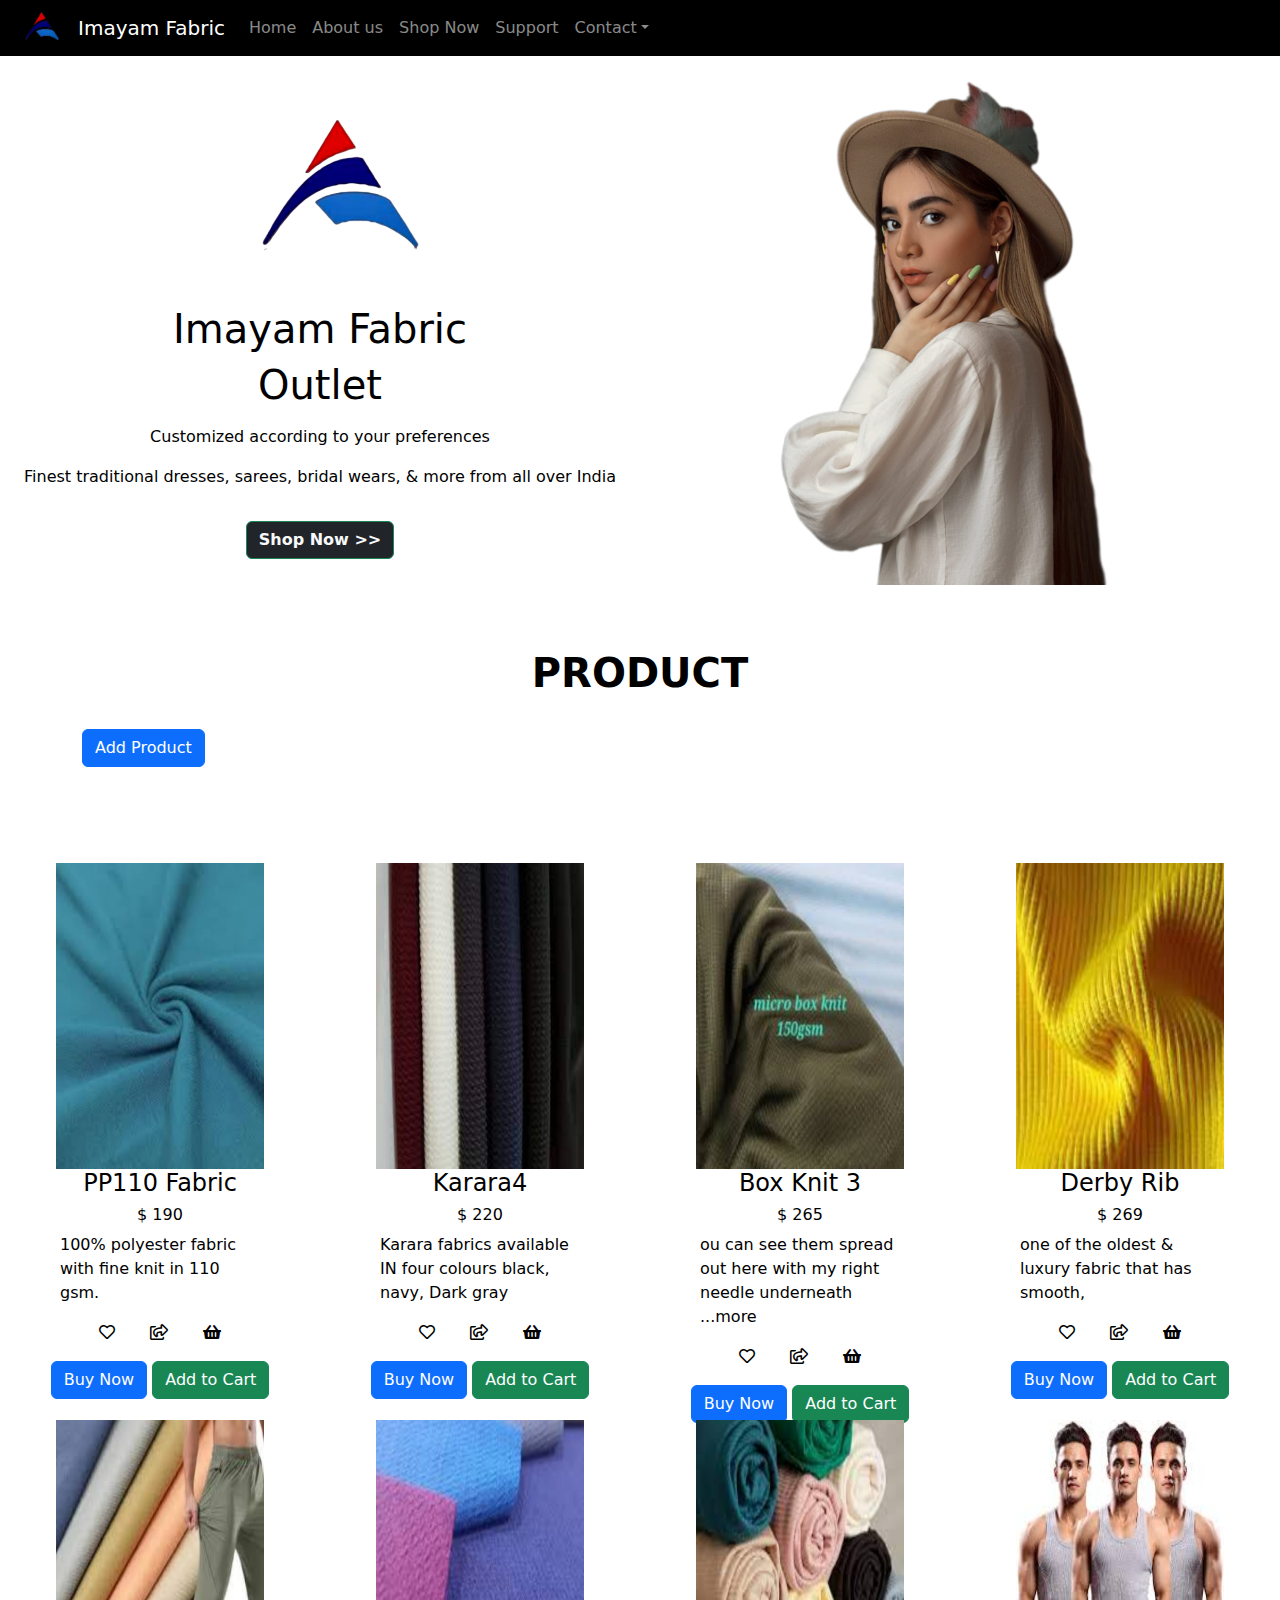
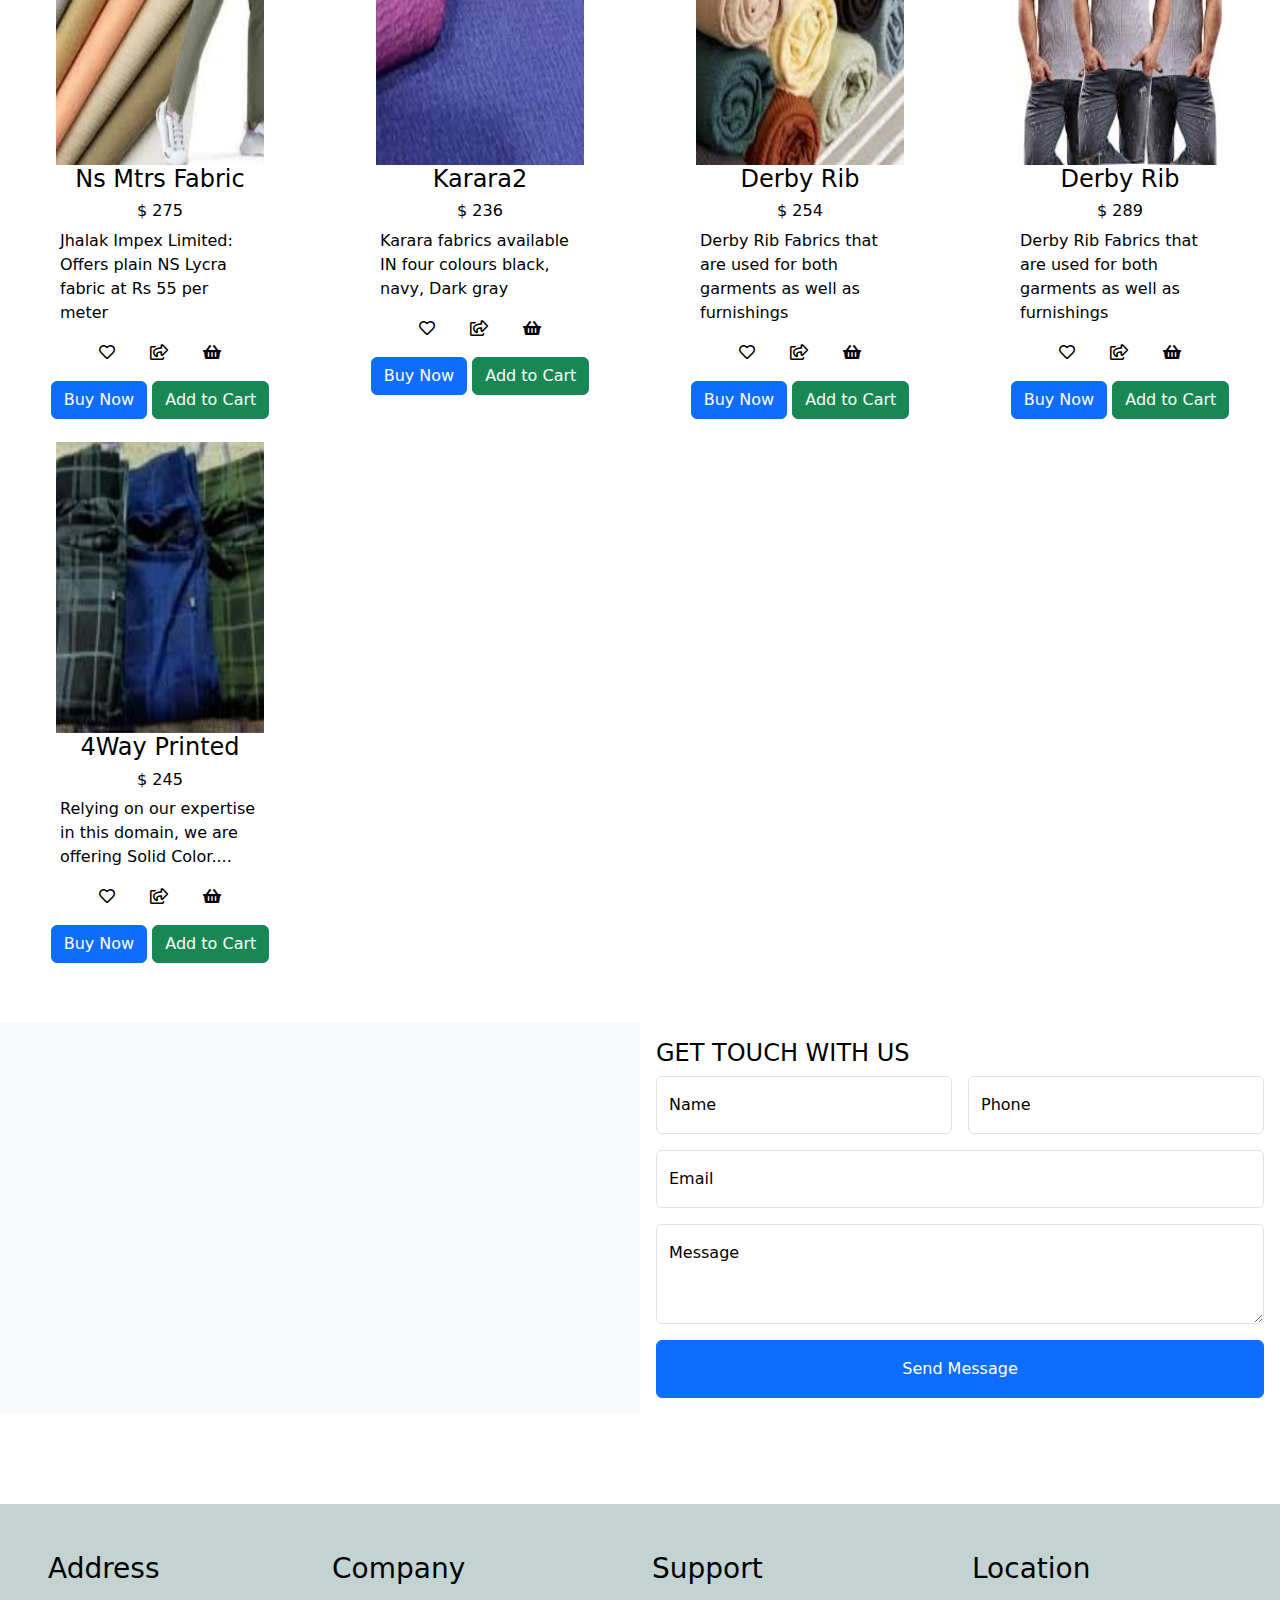
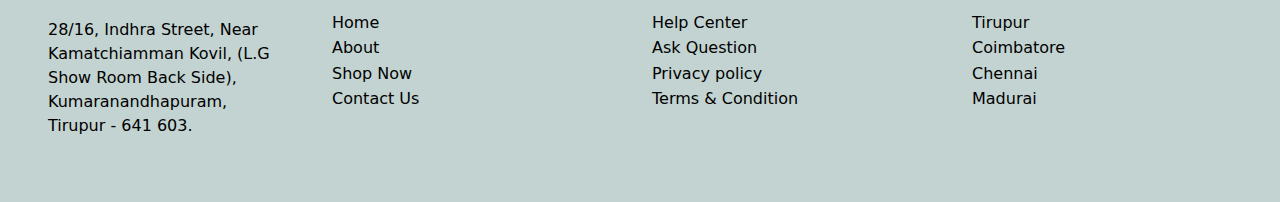
==== index.html @ c9cab112 "Add files via upload" ====
<!DOCTYPE html>
<html lang="en">
<head>
    <meta charset="UTF-8">
    <meta name="viewport" content="width=device-width, initial-scale=1.0">
    <link href="https://cdn.jsdelivr.net/npm/bootstrap@5.3.2/dist/css/bootstrap.min.css" rel="stylesheet">
    <script src="https://cdn.jsdelivr.net/npm/bootstrap@5.3.2/dist/js/bootstrap.bundle.min.js"></script>
    <link rel="stylesheet" href="https://fonts.googleapis.com/css?family=Audiowide|Sofia|Trirong">
    <link rel="icon" href="icon.jpeg" type="ashwin.jpeg">


    <link href="https://cdnjs.cloudflare.com/ajax/libs/font-awesome/5.10.0/css/all.min.css" rel="stylesheet">
    <link href="https://cdn.jsdelivr.net/npm/bootstrap-icons@1.4.1/font/bootstrap-icons.css" rel="stylesheet">
    <link rel="stylesheet" href="https://cdnjs.cloudflare.com/ajax/libs/font-awesome/4.7.0/css/font-awesome.min.css">

    <link rel="stylesheet" href="style.css">

    <script src="script.js"></script>
    <title>Imayam Fabric</title>
</head>
<body style="background-color: rgb(255, 255, 255); color: black;">
    <div id="navbar" >
        <nav class="navbar navbar-expand-sm  navbar-dark" style="background-color: black;">
            <div class="container-fluid">
                <div>
                    <a class="navbar-brand" href="#">
                        <img src="icon.jpeg" alt="Avatar Logo" style="width:40px; margin-left: 10px;" class="rounded-pill"> 
                      </a>
                </div>
              <a class="navbar-brand " href="#" id="text-style">Imayam Fabric</a>
              <button class="navbar-toggler" type="button" data-bs-toggle="collapse" data-bs-target="#collapsibleNavbar">
                <span class="navbar-toggler-icon"></span>
              </button>
              <div class="collapse navbar-collapse" id="collapsibleNavbar">
                <ul class="navbar-nav">
                  <li class="nav-item">
                    <a class="nav-link" href="#">Home</a>
                  </li>
                  <li class="nav-item">
                    <a class="nav-link" href="#">About us</a>
                  </li>
                  <li class="nav-item">
                    <a class="nav-link" href="#">Shop Now</a>
                  </li>  
                  <li class="nav-item">
                    <a class="nav-link" href="#">Support</a>
                  </li>
                  <li class="nav-item dropdown">
                    <a class="nav-link dropdown-toggle" href="#" role="button" data-bs-toggle="dropdown">Contact</a>
                    <ul class="dropdown-menu">
                      <li><a class="dropdown-item" href="#">email</a></li>
                      <li><a class="dropdown-item" href="#">phone</a></li>
                      <li><a class="dropdown-item" href="#">linked in</a></li>
                    </ul>
                  </li>
                </ul>
              </div>
            </div>
          </nav>
    </div>




    <!--home-->

    <div class="container-fluid mt-3" >
        <div class="row">
          <div class="col-sm-6 p-3  text-center  justify-content-center mt-2">
            <div>
                <img class="img-fluid" src="ii.jpeg" alt="" style="padding-left: 40px; height: 50%;width: 40%; margin-top: -10px;"  >
            </div>
            <h1 class="mt-3" id="text-style">Imayam Fabric</h1>
            <h1 class="mt-2">Outlet</h1>
            <p class="mt-3">Customized according to your preferences</p>
            <p class="mt-3">Finest traditional dresses, sarees, bridal wears, & more from all over India</p>
            <div class="justify-content-between">
                <button class="btn btn-success  m-3 bg-light bg-dark text-light"  ><b><a style="text-decoration: none;" class="text-light" href="#product"> Shop Now >> </a></b></button>
            </div>
            
          </div>
          <div class="col-sm-6 p-3 " >
            <div>
                <img class="img-fluid" src="i.jpeg" alt="" style="padding-left: 40px; height: 90%;width: 90%; margin-top: -10px;">
            </div>
           
          </div>
        </div>
    </div>



    <div class="container mt-5">
      <h1  class="text-uppercase justify-content-center text-center" id="product" ><b>Product</b></h1><br>
        <!-- Button to toggle product form visibility -->
        <button type="button" class="btn btn-primary mb-3" id="toggle-form-btn" onclick="toggleProductForm()">Add Product</button>
    
        <!-- Product form -->
        <form id="product-form" style="display: none;">
            <div class="form-group">
                <label for="product-name">Product Name</label>
                <input type="text" class="form-control" id="product-name" placeholder="Enter product name" required>
            </div>
            <div class="form-group">
                <label for="product-price">Price</label>
                <input type="number" class="form-control" id="product-price" placeholder="Enter price" required>
            </div>
            <div class="form-group">
                <label for="product-details">Details</label>
                <textarea class="form-control" id="product-details" placeholder="Enter product details" required></textarea>
            </div><br>
            <div class="form-group">
                <label for="product-image" class="">Image</label>
                <input type="file" class="form-control-file" id="product-image" accept="image/*" required>
            </div><br>
            <button type="button" class="btn btn-primary" onclick="addProduct()">Add Product</button>
        </form>
    
        <div class="mt-3 row" id="product-container"></div>
    </div>
    

    <div class="container-fluid mt-3 mb-5" style="margin-bottom: 50px;" >
      
      <div class="row">
        <div class="col-sm-6 col-lg-3 top justify-content-center text-center mt-5 ">
            <img class="img-fluid" src="ii (1).jpeg" alt="" style="height: 60%; width: 70%;">
            <h4 class="text-capitalize text-center ">PP110 Fabric</h4>
            <h6 class="text-center ">$ 190</h6>
            <p class="text-start px-5" >100% polyester fabric with fine knit in 110 gsm.</p>
            <p class="icon text-center">
              <span><i class="far fa-heart"></i></span>
              <span><i id="gap" class="far fa-share-square" title="Share"></i></span>
              <span><i id="gap" class="fas fa-shopping-basket"></i></span>
           </p>
            <div class="text-center mb-5">
              <button class="btn btn-primary">Buy Now</button>
              <button class="btn btn-success">Add to Cart</button>
            </div>
        </div><br>
        <br>
         <div class="col-sm-6 col-lg-3  top justify-content-center text-center mt-5">
            <img class="img-fluid" src="ii (2).jpeg" alt="" style="height: 60%; width: 70%;">
            <h4 class="text-capitalize text-center ">Karara4</h4>
            <h6 class="text-center ">$ 220</h6>
            <p class="text-start px-5" >Karara fabrics available IN four colours black, navy, Dark gray</p>
            <p class="icon text-center">
              <span><i class="far fa-heart"></i></span>
              <span><i id="gap" class="far fa-share-square" title="Share"></i></span>
              <span><i id="gap" class="fas fa-shopping-basket"></i></span>
           </p>
            <div class="text-center mb-5">
              <button class="btn btn-primary">Buy Now</button>
              <button class="btn btn-success">Add to Cart</button>
            </div>
        </div><br>

        <br>
         <div class="col-sm-6 top col-lg-3  justify-content-center text-center mt-5 mt " >
            <img class="img-fluid" src="ii (3).jpeg" alt="" style="height: 60%; width: 70%;">
            <h4 class="text-capitalize text-center ">Box knit 3</h4>
            <h6 class="text-center ">$ 265</h6>
            <p class="text-start px-5" >ou can see them spread out here with my right needle underneath ...more</p>
            <p class="icon text-center">
              <span><i class="far fa-heart"></i></span>
              <span><i id="gap" class="far fa-share-square" title="Share"></i></span>
              <span><i id="gap" class="fas fa-shopping-basket"></i></span>
           </p>
            <div class="text-center mb-5">
              <button class="btn btn-primary">Buy Now</button>
              <button class="btn btn-success">Add to Cart</button>
            </div>
        </div><br>


        <br>
         <div class="col-sm-6 col-lg-3  top justify-content-center text-center mt  mt-5">
            <img class="img-fluid" src="ii (4).jpeg" alt="" style="height: 60%; width: 70%;">
            <h4 class="text-capitalize text-center ">derby rib</h4>
            <h6 class="text-center ">$ 269</h6>
            <p class="text-start px-5" >one of the oldest & luxury fabric that has smooth, </p>
            <p class="icon text-center">
              <span><i class="far fa-heart"></i></span>
              <span><i id="gap" class="far fa-share-square" title="Share"></i></span>
              <span><i id="gap" class="fas fa-shopping-basket"></i></span>
           </p>
            <div class="text-center mb-5">
              <button class="btn btn-primary">Buy Now</button>
              <button class="btn btn-success">Add to Cart</button>
            </div>
        </div>

        
        <div class="col-sm-6 col-lg-3  top justify-content-center text-center mt  mt-5" >
          <img class="img-fluid" src="ii (5).jpeg" alt="" style="height: 60%; width: 70%;">
          <h4 class="text-capitalize text-center ">Ns Mtrs fabric</h4>
          <h6 class="text-center ">$ 275</h6>
          <p class="text-start px-5" >Jhalak Impex Limited: Offers plain NS Lycra fabric at Rs 55 per meter
          </p>
          <p class="icon text-center">
            <span><i class="far fa-heart"></i></span>
            <span><i id="gap" class="far fa-share-square" title="Share"></i></span>
            <span><i id="gap" class="fas fa-shopping-basket"></i></span>
         </p>
          <div class="text-center mb-5">
            <button class="btn btn-primary">Buy Now</button>
            <button class="btn btn-success">Add to Cart</button>
          </div>
      </div>



      
      <div class="col-sm-6 col-lg-3  top justify-content-center text-center mt  mt-5">
        <img class="img-fluid" src="ii (6).jpeg" alt="" style="height: 60%; width: 70%;">
        <h4 class="text-capitalize text-center ">Karara2</h4>
        <h6 class="text-center ">$ 236</h6>
        <p class="text-start px-5" >Karara fabrics available IN four colours black, navy, Dark gray</p>
        <p class="icon text-center">
          <span><i class="far fa-heart"></i></span>
          <span><i id="gap" class="far fa-share-square" title="Share"></i></span>
          <span><i id="gap" class="fas fa-shopping-basket"></i></span>
       </p>
        <div class="text-center mb-5">
          <button class="btn btn-primary">Buy Now</button>
          <button class="btn btn-success">Add to Cart</button>
        </div>
    </div>

    
    <div class="col-sm-6 col-lg-3  top justify-content-center text-center mt  mt-5">
      <img class="img-fluid" src="ii (7).jpeg" alt="" style="height: 60%; width: 70%;">
      <h4 class="text-capitalize text-center ">derby rib</h4>
      <h6 class="text-center ">$ 254</h6>
      <p class="text-start px-5" > Derby Rib Fabrics that are used for both garments as well as furnishings</p>
      <p class="icon text-center">
        <span><i class="far fa-heart"></i></span>
        <span><i id="gap" class="far fa-share-square" title="Share"></i></span>
        <span><i id="gap" class="fas fa-shopping-basket"></i></span>
     </p>
      <div class="text-center mb-5">
        <button class="btn btn-primary">Buy Now</button>
        <button class="btn btn-success">Add to Cart</button>
      </div>
  </div>




  
  <div class="col-sm-6 col-lg-3  top justify-content-center text-center mt  mt-5">
    <img class="img-fluid" src="11.jpeg" alt="" style="height: 60%; width: 70%;">
    <h4 class="text-capitalize text-center ">derby rib</h4>
    <h6 class="text-center ">$ 289</h6>
    <p class="text-start px-5" >Derby Rib Fabrics that are used for both garments as well as furnishings</p>
    <p class="icon text-center">
      <span><i class="far fa-heart"></i></span>
      <span><i id="gap" class="far fa-share-square" title="Share"></i></span>
      <span><i id="gap" class="fas fa-shopping-basket"></i></span>
   </p>
    <div class="text-center mb-5">
      <button class="btn btn-primary">Buy Now</button>
      <button class="btn btn-success">Add to Cart</button>
    </div>
</div>



<div class="col-sm-6 col-lg-3  top justify-content-center text-center mt  mt-5">
  <img class="img-fluid" src="ii (8).jpeg" alt="" style="height: 60%; width: 70%;">
  <h4 class="text-capitalize text-center ">4Way printed</h4>
  <h6 class="text-center ">$ 245</h6>
  <p class="text-start px-5" >Relying on our expertise in this domain, we are offering Solid Color....</p>
  <p class="icon text-center">
    <span><i class="far fa-heart"></i></span>
    <span><i id="gap" class="far fa-share-square" title="Share"></i></span>
    <span><i id="gap" class="fas fa-shopping-basket"></i></span>
 </p>
  <div class="text-center mb-5">
    <button class="btn btn-primary">Buy Now</button>
    <button class="btn btn-success">Add to Cart</button>
  </div>
</div>


      </div>
    </div>

     

    <div class="container-fluid mt-5" style="margin-top: 100px;" >
      <div class="row">
        <div class="col-sm-6 p-3 bg-light text-white mt-5">
          <iframe class="position-relative rounded w-100 h-100" src="https://www.google.com/maps/embed?pb=!1m18!1m12!1m3!1d3914.7829707981973!2d77.33140077452151!3d11.129535052582368!2m3!1f0!2f0!3f0!3m2!1i1024!2i768!4f13.1!3m3!1m2!1s0x3ba90792cc705737%3A0xabfdfb1e8d9d916d!2sImayam%20Textiles!5e0!3m2!1sen!2sin!4v1708513389180!5m2!1sen!2sin"
          style="min-height: 350px; border:0;" allowfullscreen="" loading="lazy" referrerpolicy="no-referrer-when-downgrade"></iframe>
        </div><!--map-->

        <div class="col-sm-6 p-3 top mt-5">
          <h4 class="text-uppercase align-content-center justify-content-center " >Get Touch With Us</h4>
              <div class="wow fadeInUp" data-wow-delay="0.2s">
                  <form action="insert.php" method="post">
                      <div class="row g-3">
                          <div class="col-md-6">
                              <div class="form-floating">
                                  <input type="text" class="form-control" id="name" name="name" placeholder="Your Name" >
                                  <label for="name">Name</label>
                                  <span id="nameError"  style="color: aliceblue;"></span>
                              </div>
                          </div>
                          <div class="col-md-6">
                              <div class="form-floating">
                                  <input type="number" class="form-control" id="phone" name="phone" placeholder="Your phone" >
                                  <label for="phone">Phone</label>
                                  <span id="phoneError"  style="color: aliceblue;"></span>
                              </div>
                          </div>
                          <div class="col-12">
                              <div class="form-floating">
                                  <input type="number" class="form-control" id="email" name="email" placeholder="email" maxlength="" >
                                  <label for="email">Email</label>
                                  <span id="emailError"  style="color: aliceblue;"></span>
                              </div>
                          </div>
                          <div class="col-12">
                              <div class="form-floating">
                                  <textarea class="form-control" placeholder="Leave a problem here" id="Message" name="Message" style="height: 100px" ></textarea>
                                  <label for="problem">Message</label>
                                  <span id="problemError"  style="color: aliceblue;"></span>
                              </div>
                          </div>
                          <div class="col-12">
                              <button class="btn btn-primary w-100 py-3" type="submit" value="submit" onclick="validateForm()" >Send Message</button>
                          </div>
                      </div>
                  </form>
              </div>
          </div>
      </div>
  </div><!--form-->






<footer  style="margin-top: 90px;background-color: rgb(195, 211, 209);">
    <div class="container-fluid mt-5" >
      <div class="row">
        <div class="col-sm-6  col-lg-3 p-5 ">
          <h3>Address</h3><br>
          <p>28/16, Indhra Street, Near Kamatchiamman Kovil, (L.G Show Room Back Side), Kumaranandhapuram, Tirupur - 641 603.</p>

        </div>
        <div class="col-sm-6  col-lg-3 pt-5 justify-content-center text-start ">
          <h3>Company</h3><br>
             <p id="p">Home</p>
             <p id="p">About</p>
             <p id="p">Shop Now</p>
             <p id="p">Contact Us</p>
     
  
        </div>
        <div class="col-sm-6  col-lg-3 pt-5 justify-content-center text-start">
          <h3>Support</h3><br>
             <p id="p">Help Center</p>
             <p id="p">Ask Question</p>
             <p id="p">Privacy policy</p>
             <p id="p">Terms & Condition</p>

        </div>
        <div class="col-sm-6  col-lg-3 pt-5 justify-content-center text-start">
          <h3>Location</h3><br>
            <p id="p">Tirupur</p>
            <p id="p">Coimbatore</p>
            <p id="p">Chennai</p>
            <p id="p">Madurai</p>

        </div>
      </div>
    </div>
  </footer>
    
    
</body>
</html>
---- style.css ----
#center
{
    display: flex;
    text-align: center;
    justify-content: center;
}

#gap{
    padding-left: 30px;
}

.top
{
    margin-top: 5px;
}

#p
{
        line-height:.6;

}

.mt
{
    margin-top: 150%;
}
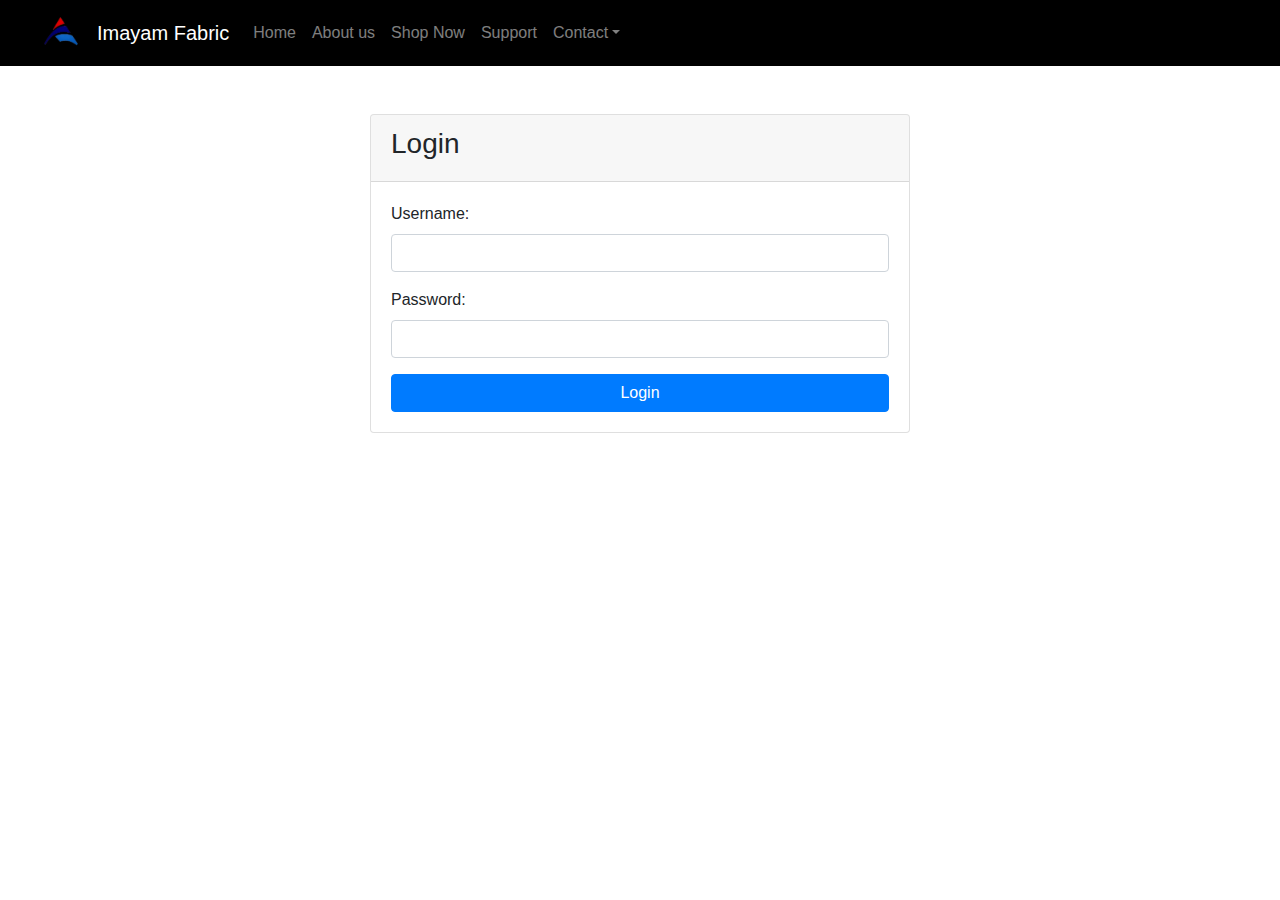
==== commit 439097c4: "Add files via upload" ====
--- a/index.html
+++ b/index.html
@@ -1,385 +1,97 @@
 <!DOCTYPE html>
 <html lang="en">
 <head>
-    <meta charset="UTF-8">
-    <meta name="viewport" content="width=device-width, initial-scale=1.0">
-    <link href="https://cdn.jsdelivr.net/npm/bootstrap@5.3.2/dist/css/bootstrap.min.css" rel="stylesheet">
-    <script src="https://cdn.jsdelivr.net/npm/bootstrap@5.3.2/dist/js/bootstrap.bundle.min.js"></script>
-    <link rel="stylesheet" href="https://fonts.googleapis.com/css?family=Audiowide|Sofia|Trirong">
-    <link rel="icon" href="icon.jpeg" type="ashwin.jpeg">
+  <meta charset="UTF-8">
+  <meta name="viewport" content="width=device-width, initial-scale=1.0">
+  <title>Login Page</title>
+  <link href="https://stackpath.bootstrapcdn.com/bootstrap/4.5.2/css/bootstrap.min.css" rel="stylesheet">
+  <link rel="stylesheet" href="styles.css">
+</head>
+<body>
 
-
-    <link href="https://cdnjs.cloudflare.com/ajax/libs/font-awesome/5.10.0/css/all.min.css" rel="stylesheet">
-    <link href="https://cdn.jsdelivr.net/npm/bootstrap-icons@1.4.1/font/bootstrap-icons.css" rel="stylesheet">
-    <link rel="stylesheet" href="https://cdnjs.cloudflare.com/ajax/libs/font-awesome/4.7.0/css/font-awesome.min.css">
-
-    <link rel="stylesheet" href="style.css">
-
-    <script src="script.js"></script>
-    <title>Imayam Fabric</title>
-</head>
-<body style="background-color: rgb(255, 255, 255); color: black;">
-    <div id="navbar" >
-        <nav class="navbar navbar-expand-sm  navbar-dark" style="background-color: black;">
-            <div class="container-fluid">
-                <div>
-                    <a class="navbar-brand" href="#">
-                        <img src="icon.jpeg" alt="Avatar Logo" style="width:40px; margin-left: 10px;" class="rounded-pill"> 
-                      </a>
-                </div>
-              <a class="navbar-brand " href="#" id="text-style">Imayam Fabric</a>
-              <button class="navbar-toggler" type="button" data-bs-toggle="collapse" data-bs-target="#collapsibleNavbar">
-                <span class="navbar-toggler-icon"></span>
-              </button>
-              <div class="collapse navbar-collapse" id="collapsibleNavbar">
-                <ul class="navbar-nav">
-                  <li class="nav-item">
-                    <a class="nav-link" href="#">Home</a>
-                  </li>
-                  <li class="nav-item">
-                    <a class="nav-link" href="#">About us</a>
-                  </li>
-                  <li class="nav-item">
-                    <a class="nav-link" href="#">Shop Now</a>
-                  </li>  
-                  <li class="nav-item">
-                    <a class="nav-link" href="#">Support</a>
-                  </li>
-                  <li class="nav-item dropdown">
-                    <a class="nav-link dropdown-toggle" href="#" role="button" data-bs-toggle="dropdown">Contact</a>
-                    <ul class="dropdown-menu">
-                      <li><a class="dropdown-item" href="#">email</a></li>
-                      <li><a class="dropdown-item" href="#">phone</a></li>
-                      <li><a class="dropdown-item" href="#">linked in</a></li>
-                    </ul>
-                  </li>
+    <nav class="navbar navbar-expand-sm  navbar-dark" style="background-color: black;">
+        <div class="container-fluid">
+            <div>
+                <a class="navbar-brand" href="#">
+                    <img src="icon.jpeg" alt="Avatar Logo" style="width:40px; margin-left: 10px;" class="rounded-pill"> 
+                  </a>
+            </div>
+          <a class="navbar-brand " href="#" id="text-style">Imayam Fabric</a>
+          <button class="navbar-toggler" type="button" data-bs-toggle="collapse" data-bs-target="#collapsibleNavbar">
+            <span class="navbar-toggler-icon"></span>
+          </button>
+          <div class="collapse navbar-collapse" id="collapsibleNavbar">
+            <ul class="navbar-nav">
+              <li class="nav-item">
+                <a class="nav-link" href="#">Home</a>
+              </li>
+              <li class="nav-item">
+                <a class="nav-link" href="#">About us</a>
+              </li>
+              <li class="nav-item">
+                <a class="nav-link" href="#">Shop Now</a>
+              </li>  
+              <li class="nav-item">
+                <a class="nav-link" href="#">Support</a>
+              </li>
+              <li class="nav-item dropdown">
+                <a class="nav-link dropdown-toggle" href="#" role="button" data-bs-toggle="dropdown">Contact</a>
+                <ul class="dropdown-menu">
+                  <li><a class="dropdown-item" href="#">email</a></li>
+                  <li><a class="dropdown-item" href="#">phone</a></li>
+                  <li><a class="dropdown-item" href="#">linked in</a></li>
                 </ul>
-              </div>
-            </div>
-          </nav>
-    </div>
-
-
-
-
-    <!--home-->
-
-    <div class="container-fluid mt-3" >
-        <div class="row">
-          <div class="col-sm-6 p-3  text-center  justify-content-center mt-2">
-            <div>
-                <img class="img-fluid" src="ii.jpeg" alt="" style="padding-left: 40px; height: 50%;width: 40%; margin-top: -10px;"  >
-            </div>
-            <h1 class="mt-3" id="text-style">Imayam Fabric</h1>
-            <h1 class="mt-2">Outlet</h1>
-            <p class="mt-3">Customized according to your preferences</p>
-            <p class="mt-3">Finest traditional dresses, sarees, bridal wears, & more from all over India</p>
-            <div class="justify-content-between">
-                <button class="btn btn-success  m-3 bg-light bg-dark text-light"  ><b><a style="text-decoration: none;" class="text-light" href="#product"> Shop Now >> </a></b></button>
-            </div>
-            
-          </div>
-          <div class="col-sm-6 p-3 " >
-            <div>
-                <img class="img-fluid" src="i.jpeg" alt="" style="padding-left: 40px; height: 90%;width: 90%; margin-top: -10px;">
-            </div>
-           
+              </li>
+            </ul>
           </div>
         </div>
-    </div>
+      </nav>
 
-
-
-    <div class="container mt-5">
-      <h1  class="text-uppercase justify-content-center text-center" id="product" ><b>Product</b></h1><br>
-        <!-- Button to toggle product form visibility -->
-        <button type="button" class="btn btn-primary mb-3" id="toggle-form-btn" onclick="toggleProductForm()">Add Product</button>
-    
-        <!-- Product form -->
-        <form id="product-form" style="display: none;">
-            <div class="form-group">
-                <label for="product-name">Product Name</label>
-                <input type="text" class="form-control" id="product-name" placeholder="Enter product name" required>
-            </div>
-            <div class="form-group">
-                <label for="product-price">Price</label>
-                <input type="number" class="form-control" id="product-price" placeholder="Enter price" required>
-            </div>
-            <div class="form-group">
-                <label for="product-details">Details</label>
-                <textarea class="form-control" id="product-details" placeholder="Enter product details" required></textarea>
-            </div><br>
-            <div class="form-group">
-                <label for="product-image" class="">Image</label>
-                <input type="file" class="form-control-file" id="product-image" accept="image/*" required>
-            </div><br>
-            <button type="button" class="btn btn-primary" onclick="addProduct()">Add Product</button>
-        </form>
-    
-        <div class="mt-3 row" id="product-container"></div>
-    </div>
-    
-
-    <div class="container-fluid mt-3 mb-5" style="margin-bottom: 50px;" >
-      
-      <div class="row">
-        <div class="col-sm-6 col-lg-3 top justify-content-center text-center mt-5 ">
-            <img class="img-fluid" src="ii (1).jpeg" alt="" style="height: 60%; width: 70%;">
-            <h4 class="text-capitalize text-center ">PP110 Fabric</h4>
-            <h6 class="text-center ">$ 190</h6>
-            <p class="text-start px-5" >100% polyester fabric with fine knit in 110 gsm.</p>
-            <p class="icon text-center">
-              <span><i class="far fa-heart"></i></span>
-              <span><i id="gap" class="far fa-share-square" title="Share"></i></span>
-              <span><i id="gap" class="fas fa-shopping-basket"></i></span>
-           </p>
-            <div class="text-center mb-5">
-              <button class="btn btn-primary">Buy Now</button>
-              <button class="btn btn-success">Add to Cart</button>
-            </div>
-        </div><br>
-        <br>
-         <div class="col-sm-6 col-lg-3  top justify-content-center text-center mt-5">
-            <img class="img-fluid" src="ii (2).jpeg" alt="" style="height: 60%; width: 70%;">
-            <h4 class="text-capitalize text-center ">Karara4</h4>
-            <h6 class="text-center ">$ 220</h6>
-            <p class="text-start px-5" >Karara fabrics available IN four colours black, navy, Dark gray</p>
-            <p class="icon text-center">
-              <span><i class="far fa-heart"></i></span>
-              <span><i id="gap" class="far fa-share-square" title="Share"></i></span>
-              <span><i id="gap" class="fas fa-shopping-basket"></i></span>
-           </p>
-            <div class="text-center mb-5">
-              <button class="btn btn-primary">Buy Now</button>
-              <button class="btn btn-success">Add to Cart</button>
-            </div>
-        </div><br>
-
-        <br>
-         <div class="col-sm-6 top col-lg-3  justify-content-center text-center mt-5 mt " >
-            <img class="img-fluid" src="ii (3).jpeg" alt="" style="height: 60%; width: 70%;">
-            <h4 class="text-capitalize text-center ">Box knit 3</h4>
-            <h6 class="text-center ">$ 265</h6>
-            <p class="text-start px-5" >ou can see them spread out here with my right needle underneath ...more</p>
-            <p class="icon text-center">
-              <span><i class="far fa-heart"></i></span>
-              <span><i id="gap" class="far fa-share-square" title="Share"></i></span>
-              <span><i id="gap" class="fas fa-shopping-basket"></i></span>
-           </p>
-            <div class="text-center mb-5">
-              <button class="btn btn-primary">Buy Now</button>
-              <button class="btn btn-success">Add to Cart</button>
-            </div>
-        </div><br>
-
-
-        <br>
-         <div class="col-sm-6 col-lg-3  top justify-content-center text-center mt  mt-5">
-            <img class="img-fluid" src="ii (4).jpeg" alt="" style="height: 60%; width: 70%;">
-            <h4 class="text-capitalize text-center ">derby rib</h4>
-            <h6 class="text-center ">$ 269</h6>
-            <p class="text-start px-5" >one of the oldest & luxury fabric that has smooth, </p>
-            <p class="icon text-center">
-              <span><i class="far fa-heart"></i></span>
-              <span><i id="gap" class="far fa-share-square" title="Share"></i></span>
-              <span><i id="gap" class="fas fa-shopping-basket"></i></span>
-           </p>
-            <div class="text-center mb-5">
-              <button class="btn btn-primary">Buy Now</button>
-              <button class="btn btn-success">Add to Cart</button>
-            </div>
-        </div>
-
-        
-        <div class="col-sm-6 col-lg-3  top justify-content-center text-center mt  mt-5" >
-          <img class="img-fluid" src="ii (5).jpeg" alt="" style="height: 60%; width: 70%;">
-          <h4 class="text-capitalize text-center ">Ns Mtrs fabric</h4>
-          <h6 class="text-center ">$ 275</h6>
-          <p class="text-start px-5" >Jhalak Impex Limited: Offers plain NS Lycra fabric at Rs 55 per meter
-          </p>
-          <p class="icon text-center">
-            <span><i class="far fa-heart"></i></span>
-            <span><i id="gap" class="far fa-share-square" title="Share"></i></span>
-            <span><i id="gap" class="fas fa-shopping-basket"></i></span>
-         </p>
-          <div class="text-center mb-5">
-            <button class="btn btn-primary">Buy Now</button>
-            <button class="btn btn-success">Add to Cart</button>
+  <div class="container">
+    <div class="row justify-content-center mt-5">
+      <div class="col-md-6">
+        <div class="card">
+          <div class="card-header">
+            <h3>Login</h3>
           </div>
-      </div>
-
-
-
-      
-      <div class="col-sm-6 col-lg-3  top justify-content-center text-center mt  mt-5">
-        <img class="img-fluid" src="ii (6).jpeg" alt="" style="height: 60%; width: 70%;">
-        <h4 class="text-capitalize text-center ">Karara2</h4>
-        <h6 class="text-center ">$ 236</h6>
-        <p class="text-start px-5" >Karara fabrics available IN four colours black, navy, Dark gray</p>
-        <p class="icon text-center">
-          <span><i class="far fa-heart"></i></span>
-          <span><i id="gap" class="far fa-share-square" title="Share"></i></span>
-          <span><i id="gap" class="fas fa-shopping-basket"></i></span>
-       </p>
-        <div class="text-center mb-5">
-          <button class="btn btn-primary">Buy Now</button>
-          <button class="btn btn-success">Add to Cart</button>
-        </div>
-    </div>
-
-    
-    <div class="col-sm-6 col-lg-3  top justify-content-center text-center mt  mt-5">
-      <img class="img-fluid" src="ii (7).jpeg" alt="" style="height: 60%; width: 70%;">
-      <h4 class="text-capitalize text-center ">derby rib</h4>
-      <h6 class="text-center ">$ 254</h6>
-      <p class="text-start px-5" > Derby Rib Fabrics that are used for both garments as well as furnishings</p>
-      <p class="icon text-center">
-        <span><i class="far fa-heart"></i></span>
-        <span><i id="gap" class="far fa-share-square" title="Share"></i></span>
-        <span><i id="gap" class="fas fa-shopping-basket"></i></span>
-     </p>
-      <div class="text-center mb-5">
-        <button class="btn btn-primary">Buy Now</button>
-        <button class="btn btn-success">Add to Cart</button>
-      </div>
-  </div>
-
-
-
-
-  
-  <div class="col-sm-6 col-lg-3  top justify-content-center text-center mt  mt-5">
-    <img class="img-fluid" src="11.jpeg" alt="" style="height: 60%; width: 70%;">
-    <h4 class="text-capitalize text-center ">derby rib</h4>
-    <h6 class="text-center ">$ 289</h6>
-    <p class="text-start px-5" >Derby Rib Fabrics that are used for both garments as well as furnishings</p>
-    <p class="icon text-center">
-      <span><i class="far fa-heart"></i></span>
-      <span><i id="gap" class="far fa-share-square" title="Share"></i></span>
-      <span><i id="gap" class="fas fa-shopping-basket"></i></span>
-   </p>
-    <div class="text-center mb-5">
-      <button class="btn btn-primary">Buy Now</button>
-      <button class="btn btn-success">Add to Cart</button>
-    </div>
-</div>
-
-
-
-<div class="col-sm-6 col-lg-3  top justify-content-center text-center mt  mt-5">
-  <img class="img-fluid" src="ii (8).jpeg" alt="" style="height: 60%; width: 70%;">
-  <h4 class="text-capitalize text-center ">4Way printed</h4>
-  <h6 class="text-center ">$ 245</h6>
-  <p class="text-start px-5" >Relying on our expertise in this domain, we are offering Solid Color....</p>
-  <p class="icon text-center">
-    <span><i class="far fa-heart"></i></span>
-    <span><i id="gap" class="far fa-share-square" title="Share"></i></span>
-    <span><i id="gap" class="fas fa-shopping-basket"></i></span>
- </p>
-  <div class="text-center mb-5">
-    <button class="btn btn-primary">Buy Now</button>
-    <button class="btn btn-success">Add to Cart</button>
-  </div>
-</div>
-
-
-      </div>
-    </div>
-
-     
-
-    <div class="container-fluid mt-5" style="margin-top: 100px;" >
-      <div class="row">
-        <div class="col-sm-6 p-3 bg-light text-white mt-5">
-          <iframe class="position-relative rounded w-100 h-100" src="https://www.google.com/maps/embed?pb=!1m18!1m12!1m3!1d3914.7829707981973!2d77.33140077452151!3d11.129535052582368!2m3!1f0!2f0!3f0!3m2!1i1024!2i768!4f13.1!3m3!1m2!1s0x3ba90792cc705737%3A0xabfdfb1e8d9d916d!2sImayam%20Textiles!5e0!3m2!1sen!2sin!4v1708513389180!5m2!1sen!2sin"
-          style="min-height: 350px; border:0;" allowfullscreen="" loading="lazy" referrerpolicy="no-referrer-when-downgrade"></iframe>
-        </div><!--map-->
-
-        <div class="col-sm-6 p-3 top mt-5">
-          <h4 class="text-uppercase align-content-center justify-content-center " >Get Touch With Us</h4>
-              <div class="wow fadeInUp" data-wow-delay="0.2s">
-                  <form action="insert.php" method="post">
-                      <div class="row g-3">
-                          <div class="col-md-6">
-                              <div class="form-floating">
-                                  <input type="text" class="form-control" id="name" name="name" placeholder="Your Name" >
-                                  <label for="name">Name</label>
-                                  <span id="nameError"  style="color: aliceblue;"></span>
-                              </div>
-                          </div>
-                          <div class="col-md-6">
-                              <div class="form-floating">
-                                  <input type="number" class="form-control" id="phone" name="phone" placeholder="Your phone" >
-                                  <label for="phone">Phone</label>
-                                  <span id="phoneError"  style="color: aliceblue;"></span>
-                              </div>
-                          </div>
-                          <div class="col-12">
-                              <div class="form-floating">
-                                  <input type="number" class="form-control" id="email" name="email" placeholder="email" maxlength="" >
-                                  <label for="email">Email</label>
-                                  <span id="emailError"  style="color: aliceblue;"></span>
-                              </div>
-                          </div>
-                          <div class="col-12">
-                              <div class="form-floating">
-                                  <textarea class="form-control" placeholder="Leave a problem here" id="Message" name="Message" style="height: 100px" ></textarea>
-                                  <label for="problem">Message</label>
-                                  <span id="problemError"  style="color: aliceblue;"></span>
-                              </div>
-                          </div>
-                          <div class="col-12">
-                              <button class="btn btn-primary w-100 py-3" type="submit" value="submit" onclick="validateForm()" >Send Message</button>
-                          </div>
-                      </div>
-                  </form>
+          <div class="card-body">
+            <form id="login-form">
+              <div class="form-group">
+                <label for="username">Username:</label>
+                <input type="text" id="username" name="username" class="form-control" required>
               </div>
+              <div class="form-group">
+                <label for="password">Password:</label>
+                <input type="password" id="password" name="password" class="form-control" required>
+              </div>
+              <button type="submit"  class="btn btn-primary btn-block">Login</button>
+            </form>
           </div>
-      </div>
-  </div><!--form-->
-
-
-
-
-
-
-<footer  style="margin-top: 90px;background-color: rgb(195, 211, 209);">
-    <div class="container-fluid mt-5" >
-      <div class="row">
-        <div class="col-sm-6  col-lg-3 p-5 ">
-          <h3>Address</h3><br>
-          <p>28/16, Indhra Street, Near Kamatchiamman Kovil, (L.G Show Room Back Side), Kumaranandhapuram, Tirupur - 641 603.</p>
-
-        </div>
-        <div class="col-sm-6  col-lg-3 pt-5 justify-content-center text-start ">
-          <h3>Company</h3><br>
-             <p id="p">Home</p>
-             <p id="p">About</p>
-             <p id="p">Shop Now</p>
-             <p id="p">Contact Us</p>
-     
-  
-        </div>
-        <div class="col-sm-6  col-lg-3 pt-5 justify-content-center text-start">
-          <h3>Support</h3><br>
-             <p id="p">Help Center</p>
-             <p id="p">Ask Question</p>
-             <p id="p">Privacy policy</p>
-             <p id="p">Terms & Condition</p>
-
-        </div>
-        <div class="col-sm-6  col-lg-3 pt-5 justify-content-center text-start">
-          <h3>Location</h3><br>
-            <p id="p">Tirupur</p>
-            <p id="p">Coimbatore</p>
-            <p id="p">Chennai</p>
-            <p id="p">Madurai</p>
-
         </div>
       </div>
     </div>
-  </footer>
-    
-    
+  </div>
+
+  <script>
+    document.getElementById('login-form').addEventListener('submit', 
+    function(e) 
+    {
+  e.preventDefault();
+  var username = document.getElementById('username').value;
+  var password = document.getElementById('password').value;
+
+  if (username === 'kiruba' && password === '12345') {
+    window.location.href = 'login1.html';
+  } else {
+    alert('Invalid username or password. Please try again.');
+  }
+});
+
+  </script>
+  
+  <script src="https://code.jquery.com/jquery-3.5.1.slim.min.js"></script>
+  <script src="https://cdn.jsdelivr.net/npm/@popperjs/core@2.5.4/dist/umd/popper.min.js"></script>
+  <script src="https://stackpath.bootstrapcdn.com/bootstrap/4.5.2/js/bootstrap.min.js"></script>
+  <script src="script.js"></script>
 </body>
-</html>+</html>
